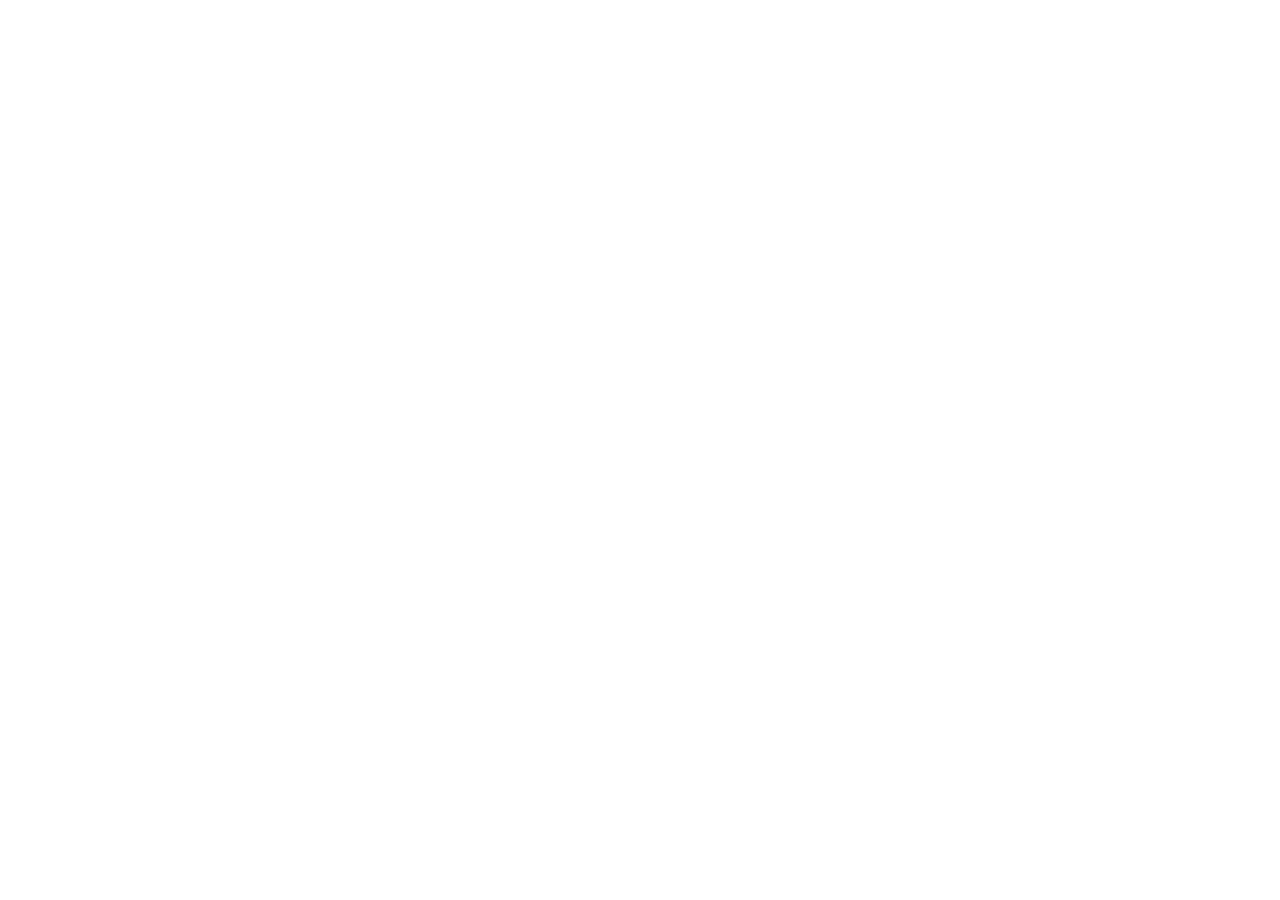
==== agregarProducto.html @ b38ec8ed "Se modifico main.js para el intercambio entre paginas y elementos" ====
<!DOCTYPE html>
<html lang="en">
<head>
    <meta charset="UTF-8">
    <meta name="viewport" content="width=device-width, initial-scale=1.0">
    <title>Document</title>
</head>
<body>
    
</body>
</html>
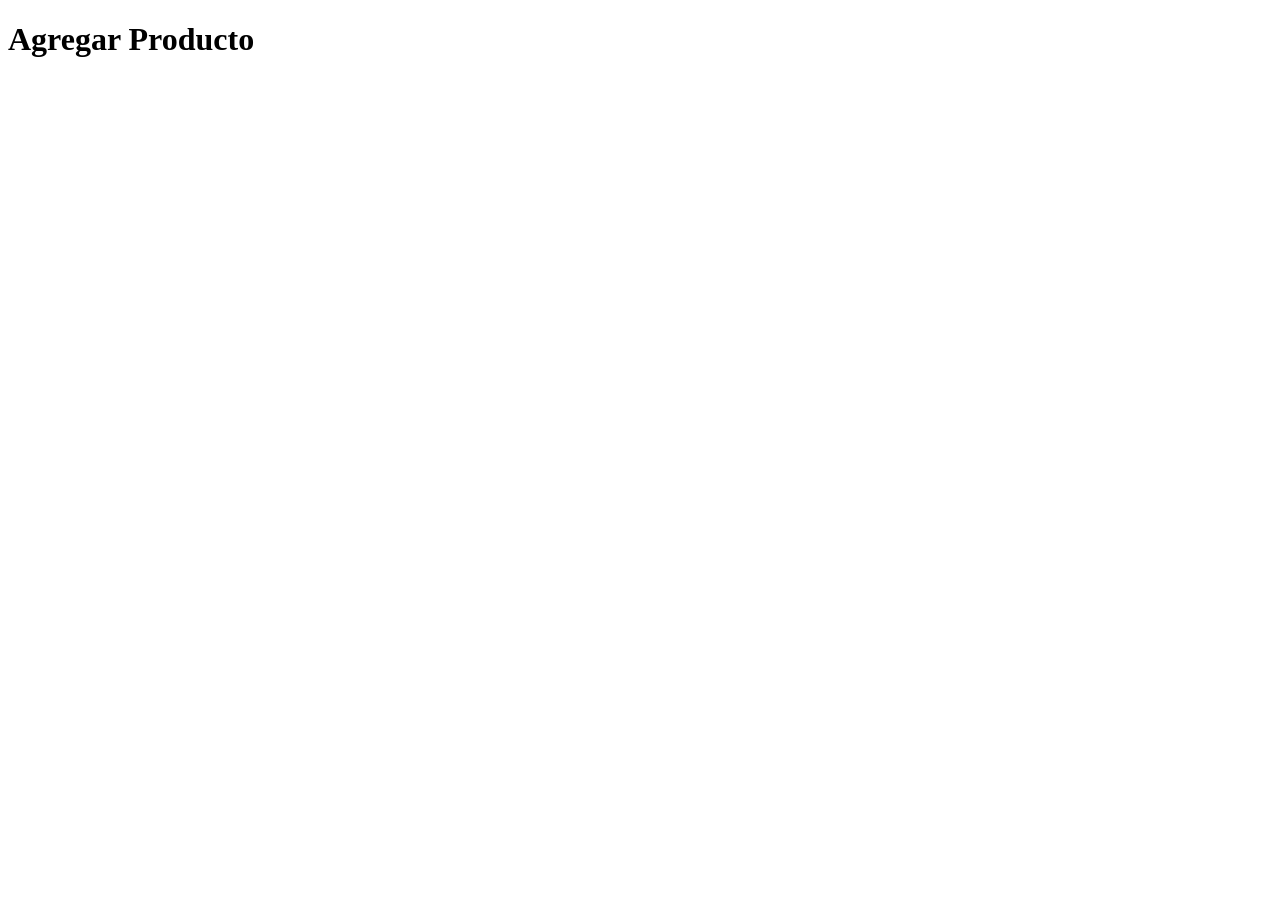
==== commit 8c90497c: "Se agrego la funcionalidad a los botones para poder acceder al resto de paginas del sitio" ====
--- a/agregarProducto.html
+++ b/agregarProducto.html
@@ -3,9 +3,12 @@
 <head>
     <meta charset="UTF-8">
     <meta name="viewport" content="width=device-width, initial-scale=1.0">
-    <title>Document</title>
+    <title>Agregar Productos</title>
 </head>
 <body>
-    
+    <header>
+        <h1>Agregar Producto</h1>
+        
+    </header>
 </body>
 </html>
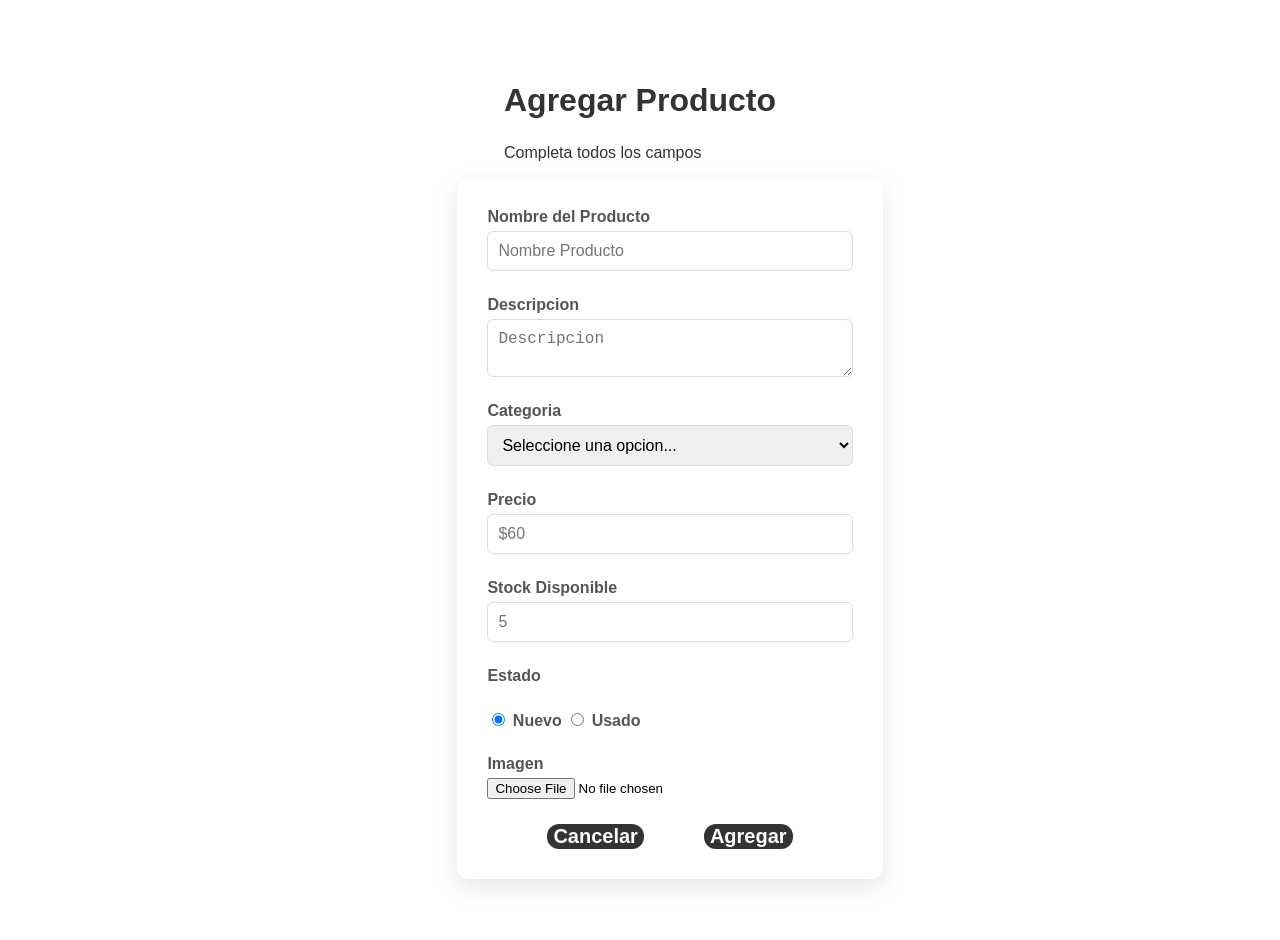
==== commit ed822d5f: "Se agrego el formulario para agregar productos" ====
--- a/agregarProducto.html
+++ b/agregarProducto.html
@@ -1,14 +1,84 @@
 <!DOCTYPE html>
 <html lang="en">
+
 <head>
     <meta charset="UTF-8">
     <meta name="viewport" content="width=device-width, initial-scale=1.0">
+    <link rel="stylesheet" href="CSS/agregarProducto.css">
     <title>Agregar Productos</title>
 </head>
+
 <body>
     <header>
         <h1>Agregar Producto</h1>
-        
+        <p>Completa todos los campos</p>
     </header>
+
+    <section>
+        <div class="container">
+            <form action="#" method="POST" id="formProduct">
+                <div class="form-group">
+                    <label for="nombreProducto">Nombre del Producto</label>
+                    <input type="text" id="nombreProducto" name="nombreProducto" placeholder="Nombre Producto" required
+                        autocomplete="name">
+                </div>
+
+                <div class="form-group">
+                    <label for="Descripcion">Descripcion</label>
+                    <textarea type="text" id="descripcion" name="descripcion" placeholder="Descripcion" required
+                        autocomplete="name"></textarea>
+                </div>
+
+                <div class="form-group">
+                    <label for="Categoria">Categoria</label>
+                    <select id="categoria" name="categoria" required autocomplete="off">
+                        <option value="">Seleccione una opcion...</option>
+                        <option value="PROCESADOR">Procesador</option>
+                        <option value="TARJETA DE VIDEO">Tarjeta de Video</option>
+                        <option value="MEMORIA RAM">Memoria Ram</option>
+                        <option value="MEMORIA ROM">Memoria Rom</option>
+                        <option value="GABINETE">Gabinete</option>
+                        <option value="FUENTE DE PODER">Fuente de Poder</option>
+                        <option value="MOTHERBOARD">Motherboard</option>
+                        <option value="REFRIGERACION">Refrigeracion</option>
+                        <option value="PERIFERICOS">Perifericos</option>
+                    </select>
+                </div>
+
+                <div class="form-group">
+                    <label for="Precio">Precio</label>
+                    <input type="text" id="precio" name="precio" placeholder="$60" required autocomplete="name">
+                </div>
+
+                <div class="form-group">
+                    <label for="Cantidad">Stock Disponible</label>
+                    <input type="text" id="cantidad" name="cantidad" placeholder="5" required autocomplete="name">
+                </div>
+
+                <div class="form-estado">
+                    <label for="Estado">Estado</label>
+                </div>    
+
+                <div class="form-estado">
+                    <input type="radio" name="estado" id="estado-nuevo" value="Nuevo" checked>
+                    <label for="estado-nuevo">Nuevo</label>
+
+                    <input type="radio" name="estado" id="estado-usado" value="Usado">
+                    <label for="estado-usado">Usado</label>
+                </div>
+
+                <div class="form-image">
+                    <label for="Imagen">Imagen</label>
+                    <input type="file" id="subir-imagen" class="input-file-real" accept="image/*">
+                </div>
+                
+                <div class="form-button">
+                    <button id = "btnCancelar">Cancelar</button>
+                    <button id = "btnAgregar">Agregar</button>
+                </div>
+            </form>
+        </div>
+    </section>
 </body>
+
 </html>
--- a/CSS/agregarProducto.css
+++ b/CSS/agregarProducto.css
@@ -0,0 +1,103 @@
+body{
+    background-color: white;
+    font-family: Arial, Helvetica, sans-serif;
+    color:black;
+    display: flex;
+    justify-content: center;
+    align-items: center;
+    flex-direction: column; 
+    min-height: 100vh;
+    margin: 0;
+    padding: 20px;
+}
+
+p{
+  color: #333;   
+}
+
+.container{
+    background-color: #ffffff;
+    padding: 30px;
+    border-radius: 12px;
+    box-shadow: 0 8px 24px rgba(0,0,0,0.1);
+    width: 100%;
+    max-width: 600px; 
+}
+
+.form-group{
+    margin-bottom: 25px;
+    display: flex;
+    flex-direction: column;
+}
+
+h1{
+    text-align: center;
+    color: #333;
+    margin-bottom: 25px;
+}
+
+textarea{
+    padding: 10px;
+    border: 1px solid #ddd;
+    border-radius: 6px;
+    font-size: 16px;
+}
+
+label{
+    margin-bottom: 5px;
+    font-weight: 600;
+    color: #555;
+}
+
+.form-group input, select{
+    padding: 10px;
+    border: 1px solid #ddd;
+    border-radius: 6px;
+    font-size: 16px;
+}
+
+textarea:focus, input:focus, select:focus{
+    outline: none;
+    border-color: #4A90E2;
+    box-shadow: 0 0 5p rgba(74, 144, 226, 0.3);
+}
+
+.form-estado{
+    margin-bottom: 25px;
+}
+
+.form-image{
+    margin-bottom: 25px;
+    display: flex;
+    flex-direction: column;
+}
+
+.form-button{
+    display: flex;
+    justify-content: center;
+    align-items: center;
+}
+
+#btnAgregar{
+    margin-left: 30px;
+    margin-right: 30px;
+    background: #333;
+    border: none;
+    cursor: pointer;
+    font-weight: bold;
+    color: #ffffff;
+    font-size: 20px;
+    border-radius: 12px;
+}
+
+#btnCancelar{
+    margin-left: 30px;
+    margin-right: 30px;
+    background: #333;
+    border: none;
+    cursor: pointer;
+    font-weight: bold;
+    color: #ffffff;
+    font-size: 20px;
+    border-radius: 12px;
+}
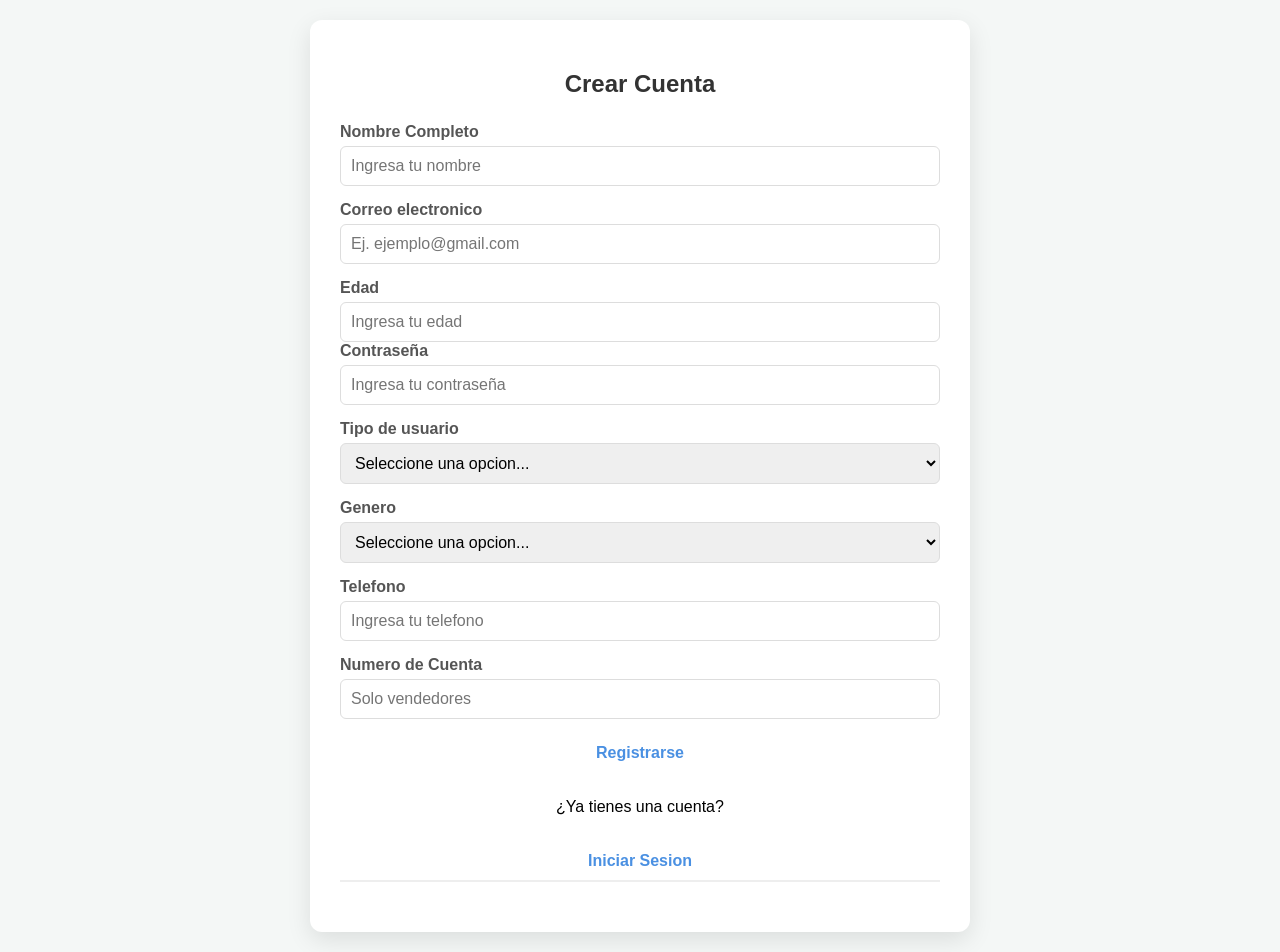
==== commit e75893bd: "Se termino todo la parte de agregar productos se cargaron a la pagina principal y muestran las vista" ====
--- a/agregarProducto.html
+++ b/agregarProducto.html
@@ -1,13 +1,63 @@
 <!DOCTYPE html>
 <html lang="en">
-
 <head>
     <meta charset="UTF-8">
     <meta name="viewport" content="width=device-width, initial-scale=1.0">
     <link rel="stylesheet" href="CSS/agregarProducto.css">
     <title>Agregar Productos</title>
+    <style>
+        .drop-zone {
+            border: 2px dashed #1E3A8A;
+            border-radius: 10px;
+            padding: 30px;
+            text-align: center;
+            cursor: pointer;
+            color: #6B7280;
+            transition: background 0.2s;
+        }
+        .drop-zone.dragover {
+            background-color: #EFF6FF;
+            border-color: #1e40af;
+        }
+        .previews {
+            display: flex;
+            flex-wrap: wrap;
+            gap: 10px;
+            margin-top: 12px;
+        }
+        .preview-item {
+            position: relative;
+            width: 90px;
+            height: 90px;
+        }
+        .preview-item img {
+            width: 90px;
+            height: 90px;
+            object-fit: cover;
+            border-radius: 8px;
+            border: 1px solid #E5E7EB;
+        }
+        .preview-item button {
+            position: absolute;
+            top: -6px;
+            right: -6px;
+            background: #EF4444;
+            color: white;
+            border: none;
+            border-radius: 50%;
+            width: 20px;
+            height: 20px;
+            cursor: pointer;
+            font-size: 12px;
+            line-height: 1;
+        }
+        #contadorImagenes {
+            font-size: 13px;
+            color: #6B7280;
+            margin-top: 6px;
+        }
+    </style>
 </head>
-
 <body>
     <header>
         <h1>Agregar Producto</h1>
@@ -18,21 +68,19 @@
         <div class="container">
             <form action="#" method="POST" id="formProduct">
                 <div class="form-group">
-                    <label for="nombreProducto">Nombre del Producto</label>
-                    <input type="text" id="nombreProducto" name="nombreProducto" placeholder="Nombre Producto" required
-                        autocomplete="name">
+                    <label for="nombreProducto">Nombre del Producto</label><br>
+                    <input type="text" id="nombreProducto" name="nombreProducto" placeholder="Nombre Producto" required>
                 </div>
 
                 <div class="form-group">
-                    <label for="Descripcion">Descripcion</label>
-                    <textarea type="text" id="descripcion" name="descripcion" placeholder="Descripcion" required
-                        autocomplete="name"></textarea>
+                    <label for="descripcion">Descripción</label><br>
+                    <textarea id="descripcion" name="descripcion" placeholder="Descripción" required></textarea>
                 </div>
 
                 <div class="form-group">
-                    <label for="Categoria">Categoria</label>
-                    <select id="categoria" name="categoria" required autocomplete="off">
-                        <option value="">Seleccione una opcion...</option>
+                    <label for="categoria">Categoría</label><br>
+                    <select id="categoria" name="categoria" required>
+                        <option value="">Seleccione una opción...</option>
                         <option value="PROCESADOR">Procesador</option>
                         <option value="TARJETA DE VIDEO">Tarjeta de Video</option>
                         <option value="MEMORIA RAM">Memoria Ram</option>
@@ -40,45 +88,50 @@
                         <option value="GABINETE">Gabinete</option>
                         <option value="FUENTE DE PODER">Fuente de Poder</option>
                         <option value="MOTHERBOARD">Motherboard</option>
-                        <option value="REFRIGERACION">Refrigeracion</option>
-                        <option value="PERIFERICOS">Perifericos</option>
+                        <option value="REFRIGERACION">Refrigeración</option>
+                        <option value="PERIFERICOS">Periféricos</option>
                     </select>
                 </div>
 
                 <div class="form-group">
-                    <label for="Precio">Precio</label>
-                    <input type="text" id="precio" name="precio" placeholder="$60" required autocomplete="name">
+                    <label for="precio">Precio</label><br>
+                    <input type="number" id="precio" name="precio" placeholder="60" required min="0" step="0.01">
                 </div>
 
                 <div class="form-group">
-                    <label for="Cantidad">Stock Disponible</label>
-                    <input type="text" id="cantidad" name="cantidad" placeholder="5" required autocomplete="name">
+                    <label for="cantidad">Stock Disponible</label><br>
+                    <input type="number" id="cantidad" name="cantidad" placeholder="5" required min="0">
                 </div>
 
                 <div class="form-estado">
-                    <label for="Estado">Estado</label>
-                </div>    
-
+                    <label>Estado</label>
+                </div>
                 <div class="form-estado">
                     <input type="radio" name="estado" id="estado-nuevo" value="Nuevo" checked>
                     <label for="estado-nuevo">Nuevo</label>
-
                     <input type="radio" name="estado" id="estado-usado" value="Usado">
                     <label for="estado-usado">Usado</label>
                 </div>
 
-                <div class="form-image">
-                    <label for="Imagen">Imagen</label>
-                    <input type="file" id="subir-imagen" class="input-file-real" accept="image/*">
+                <div class="form-group">
+                    <label>Imágenes del producto (máximo 20)</label>
+                    <div class="drop-zone" id="dropZone">
+                        <p>📁 Arrastra tus imágenes aquí o haz clic para seleccionar</p>
+                        <input type="file" id="inputImagenes" accept="image/*" multiple style="display:none">
+                    </div>
+                    <p id="contadorImagenes">0 / 20 imágenes</p>
+                    <div class="previews" id="previews"></div>
                 </div>
-                
+
                 <div class="form-button">
-                    <button id = "btnCancelar">Cancelar</button>
-                    <button id = "btnAgregar">Agregar</button>
+                    <button type="button" id="btnCancelar" onclick="history.back()">Cancelar</button>
+                    <button type="submit" id="btnAgregar">Agregar</button>
                 </div>
             </form>
         </div>
     </section>
+
+    <script src="js/api.js"></script>
+    <script src="js/agregarProducto.js"></script>
 </body>
-
 </html>
